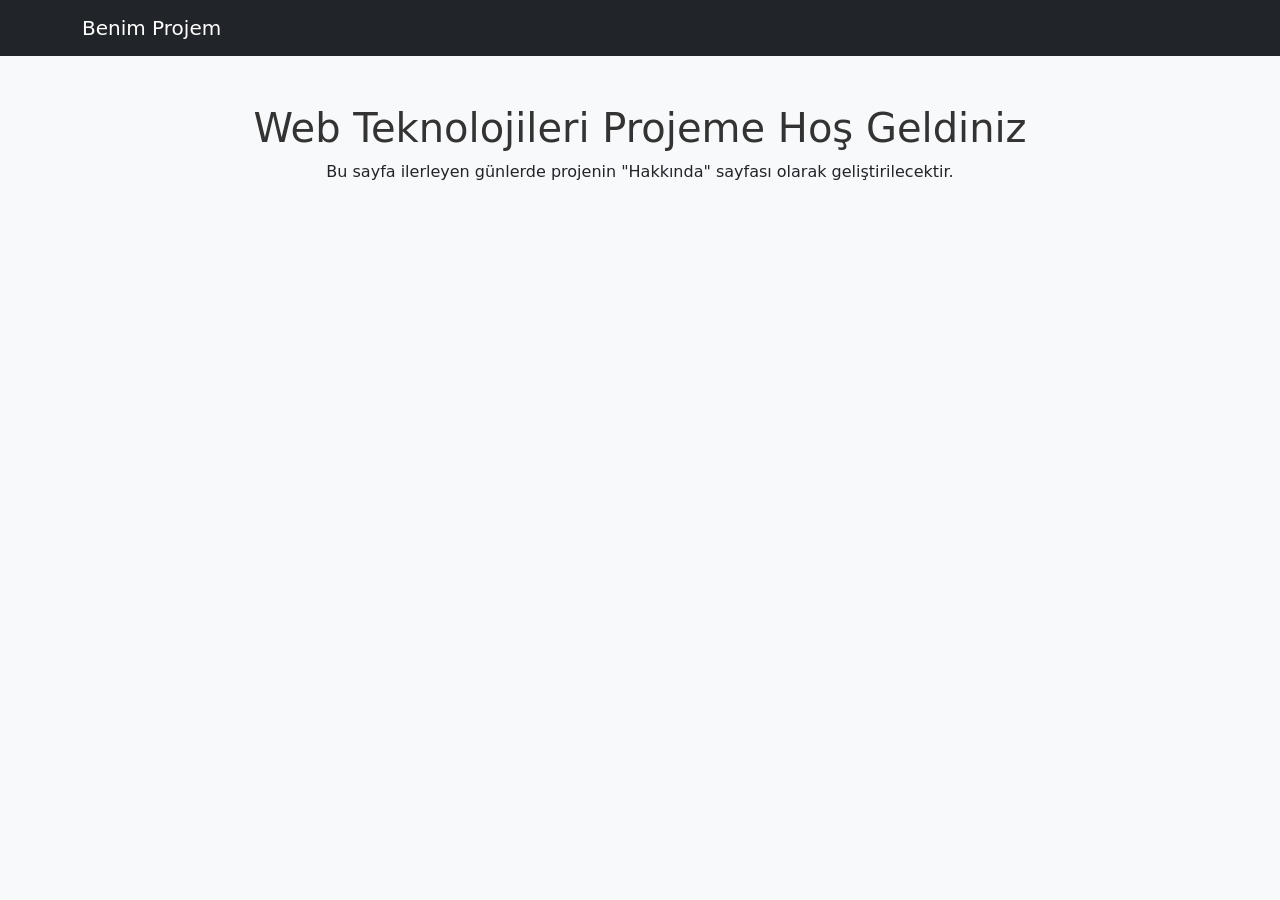
==== index.html @ 90352040 "Proje iskeleti, index.html ve style.css olusturuldu" ====
<!DOCTYPE html>
<html lang="tr">
<head>
    <meta charset="UTF-8">
    <meta name="viewport" content="width=device-width, initial-scale=1.0">
    <title>Web Teknolojileri Projesi</title>
    <link href="https://cdn.jsdelivr.net/npm/bootstrap@5.3.0/dist/css/bootstrap.min.css" rel="stylesheet">
    <link rel="stylesheet" href="style.css">
</head>
<body>
    <nav class="navbar navbar-expand-lg navbar-dark bg-dark">
        <div class="container">
            <a class="navbar-brand" href="index.html">Benim Projem</a>
        </div>
    </nav>

    <div class="container mt-5 text-center">
        <h1>Web Teknolojileri Projeme Hoş Geldiniz</h1>
        <p>Bu sayfa ilerleyen günlerde projenin "Hakkında" sayfası olarak geliştirilecektir.</p>
    </div>
</body>
</html>
---- style.css ----
/* Tüm stiller bu harici dosyada toplanacak */
body {
    background-color: #f8f9fa;
}

h1 {
    color: #333;
}
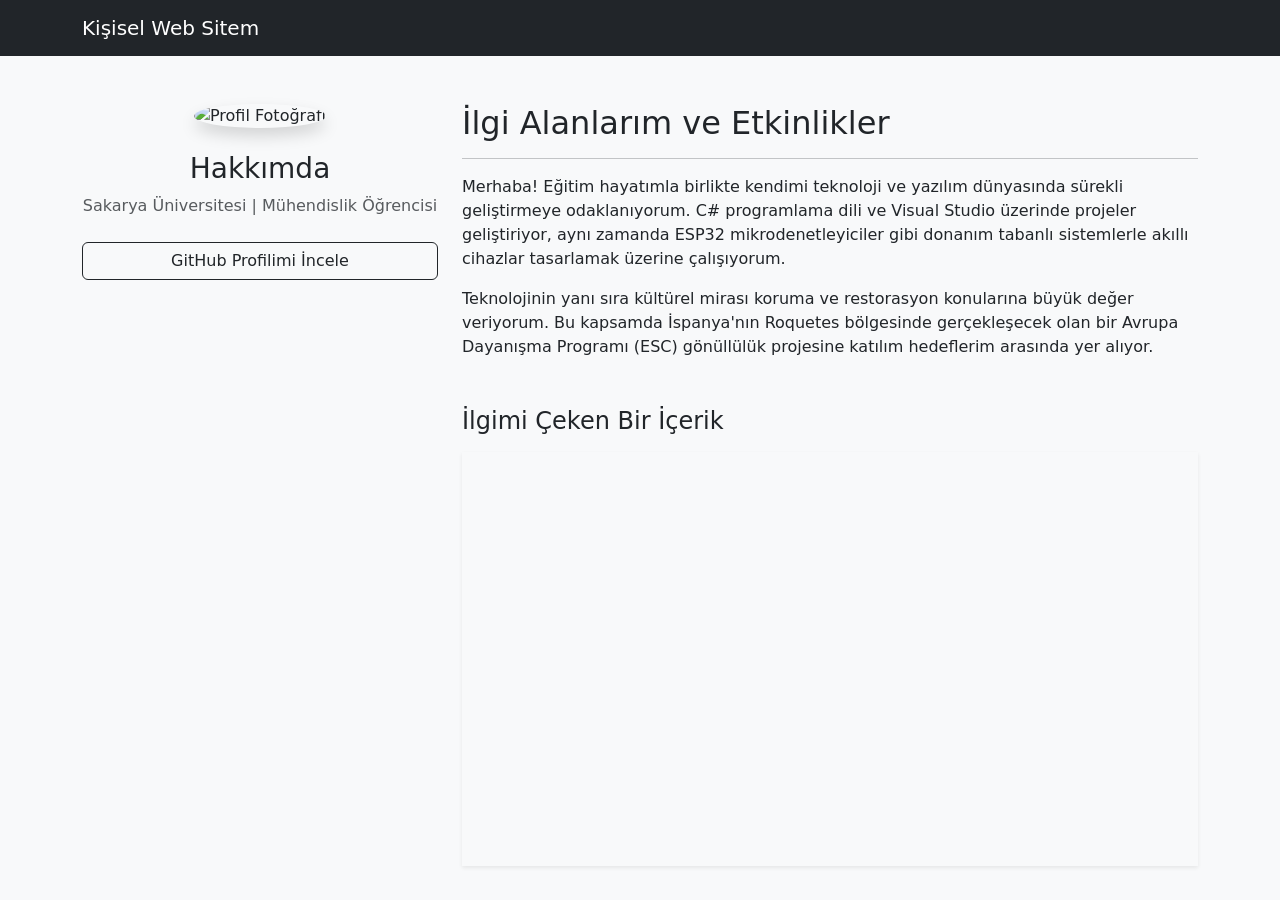
==== commit 7c659561: "Hakkinda (Giris) sayfasi eklendi" ====
--- a/index.html
+++ b/index.html
@@ -3,20 +3,38 @@
 <head>
     <meta charset="UTF-8">
     <meta name="viewport" content="width=device-width, initial-scale=1.0">
-    <title>Web Teknolojileri Projesi</title>
+    <title>Web Teknolojileri Projesi | Hakkımda</title>
     <link href="https://cdn.jsdelivr.net/npm/bootstrap@5.3.0/dist/css/bootstrap.min.css" rel="stylesheet">
     <link rel="stylesheet" href="style.css">
 </head>
 <body>
     <nav class="navbar navbar-expand-lg navbar-dark bg-dark">
         <div class="container">
-            <a class="navbar-brand" href="index.html">Benim Projem</a>
+            <a class="navbar-brand" href="index.html">Kişisel Web Sitem</a>
         </div>
     </nav>
 
-    <div class="container mt-5 text-center">
-        <h1>Web Teknolojileri Projeme Hoş Geldiniz</h1>
-        <p>Bu sayfa ilerleyen günlerde projenin "Hakkında" sayfası olarak geliştirilecektir.</p>
+    <div class="container mt-5">
+        <div class="row">
+            <div class="col-md-4 text-center">
+                <img src="https://via.placeholder.com/250" class="img-fluid rounded-circle mb-3 shadow" alt="Profil Fotoğrafı">
+                <h3 class="mt-2">Hakkımda</h3>
+                <p class="text-muted">Sakarya Üniversitesi | Mühendislik Öğrencisi</p>
+                <a href="https://github.com/mcf000" target="_blank" class="btn btn-outline-dark w-100 mt-2">GitHub Profilimi İncele</a>
+            </div>
+
+            <div class="col-md-8">
+                <h2>İlgi Alanlarım ve Etkinlikler</h2>
+                <hr>
+                <p>Merhaba! Eğitim hayatımla birlikte kendimi teknoloji ve yazılım dünyasında sürekli geliştirmeye odaklanıyorum. C# programlama dili ve Visual Studio üzerinde projeler geliştiriyor, aynı zamanda ESP32 mikrodenetleyiciler gibi donanım tabanlı sistemlerle akıllı cihazlar tasarlamak üzerine çalışıyorum.</p>
+                <p>Teknolojinin yanı sıra kültürel mirası koruma ve restorasyon konularına büyük değer veriyorum. Bu kapsamda İspanya'nın Roquetes bölgesinde gerçekleşecek olan bir Avrupa Dayanışma Programı (ESC) gönüllülük projesine katılım hedeflerim arasında yer alıyor.</p>
+
+                <h4 class="mt-5 mb-3">İlgimi Çeken Bir İçerik</h4>
+                <div class="ratio ratio-16x9 shadow-sm">
+                    <iframe src="https://www.youtube.com/embed/N1-S1-VPRD8" title="YouTube video player" allowfullscreen></iframe>
+                </div>
+            </div>
+        </div>
     </div>
 </body>
 </html>
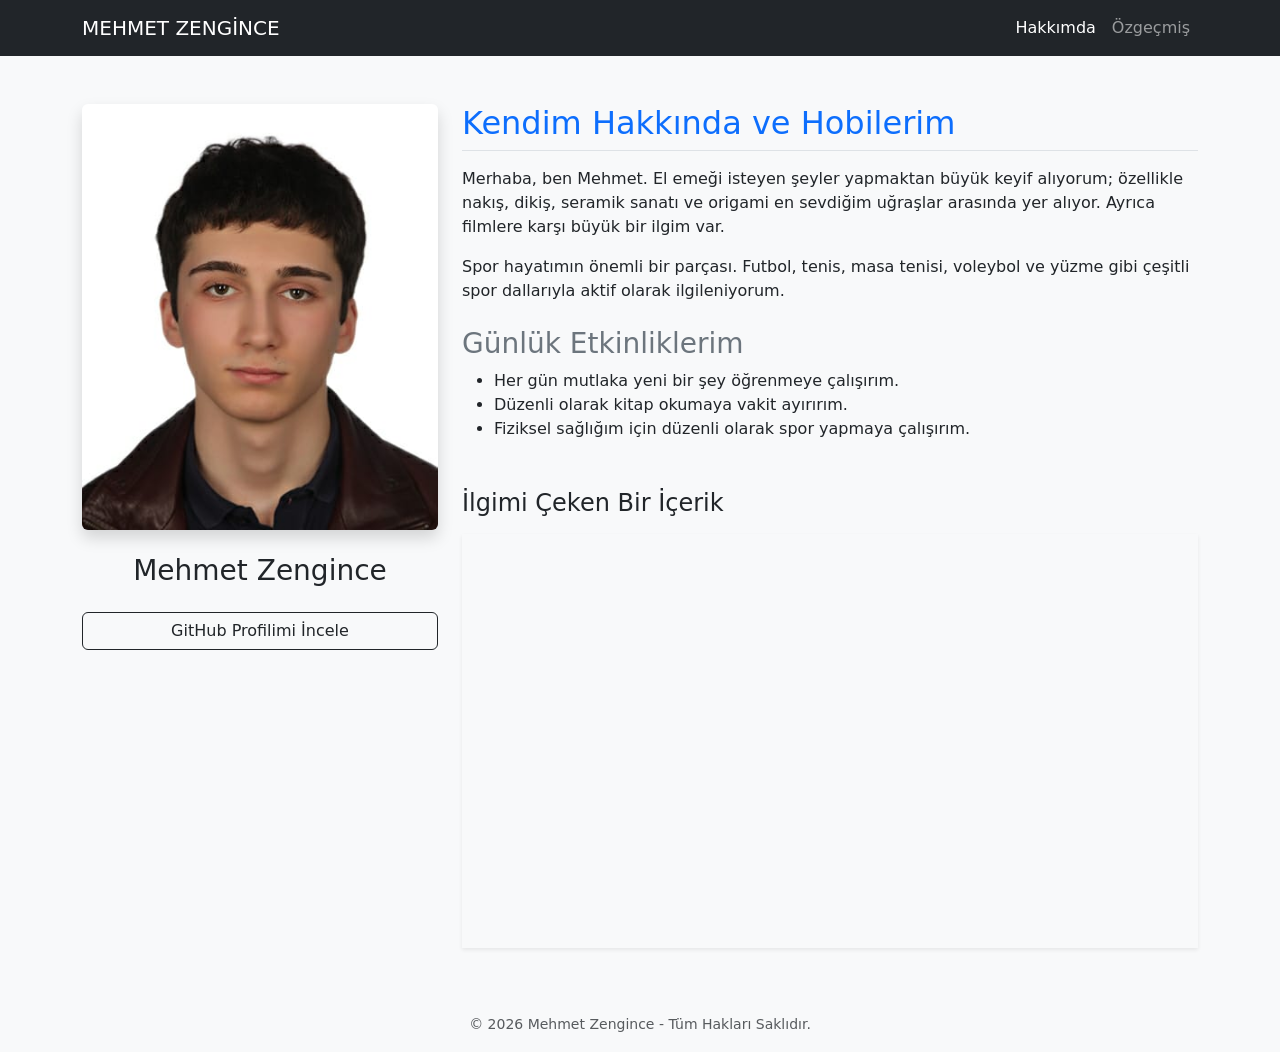
==== commit 911ff5f8: "Hakkinda sayfasi kisisel bilgiler ve fotografla guncellendi" ====
--- a/index.html
+++ b/index.html
@@ -10,31 +10,51 @@
 <body>
     <nav class="navbar navbar-expand-lg navbar-dark bg-dark">
         <div class="container">
-            <a class="navbar-brand" href="index.html">Kişisel Web Sitem</a>
+            <a class="navbar-brand" href="index.html">MEHMET ZENGİNCE</a>
+            <div class="collapse navbar-collapse d-flex justify-content-end">
+                <ul class="navbar-nav">
+                    <li class="nav-item"><a class="nav-link active" href="index.html">Hakkımda</a></li>
+                    <li class="nav-item"><a class="nav-link" href="cv.html">Özgeçmiş</a></li>
+                </ul>
+            </div>
         </div>
     </nav>
 
     <div class="container mt-5">
         <div class="row">
             <div class="col-md-4 text-center">
-                <img src="https://via.placeholder.com/250" class="img-fluid rounded-circle mb-3 shadow" alt="Profil Fotoğrafı">
-                <h3 class="mt-2">Hakkımda</h3>
-                <p class="text-muted">Sakarya Üniversitesi | Mühendislik Öğrencisi</p>
-                <a href="https://github.com/mcf000" target="_blank" class="btn btn-outline-dark w-100 mt-2">GitHub Profilimi İncele</a>
+                <img src="BİOMETRİK FOTOĞRAF.jpg" class="img-fluid rounded mb-3 shadow" alt="Mehmet Zengince Profil Fotoğrafı">
+                <h3 class="mt-2">Mehmet Zengince</h3>
+                
+                <a href="https://github.com/mcf000" target="_blank" class="btn btn-outline-dark w-100 mt-3">GitHub Profilimi İncele</a>
             </div>
 
             <div class="col-md-8">
-                <h2>İlgi Alanlarım ve Etkinlikler</h2>
-                <hr>
-                <p>Merhaba! Eğitim hayatımla birlikte kendimi teknoloji ve yazılım dünyasında sürekli geliştirmeye odaklanıyorum. C# programlama dili ve Visual Studio üzerinde projeler geliştiriyor, aynı zamanda ESP32 mikrodenetleyiciler gibi donanım tabanlı sistemlerle akıllı cihazlar tasarlamak üzerine çalışıyorum.</p>
-                <p>Teknolojinin yanı sıra kültürel mirası koruma ve restorasyon konularına büyük değer veriyorum. Bu kapsamda İspanya'nın Roquetes bölgesinde gerçekleşecek olan bir Avrupa Dayanışma Programı (ESC) gönüllülük projesine katılım hedeflerim arasında yer alıyor.</p>
+                <h2 class="text-primary border-bottom pb-2">Kendim Hakkında ve Hobilerim</h2>
+                <p class="mt-3">
+                    Merhaba, ben Mehmet. El emeği isteyen şeyler yapmaktan büyük keyif alıyorum; özellikle nakış, dikiş, seramik sanatı ve origami en sevdiğim uğraşlar arasında yer alıyor. Ayrıca filmlere karşı büyük bir ilgim var.
+                </p>
+                <p>
+                    Spor hayatımın önemli bir parçası. Futbol, tenis, masa tenisi, voleybol ve yüzme gibi çeşitli spor dallarıyla aktif olarak ilgileniyorum.
+                </p>
+
+                <h3 class="text-secondary mt-4">Günlük Etkinliklerim</h3>
+                <ul>
+                    <li>Her gün mutlaka yeni bir şey öğrenmeye çalışırım.</li>
+                    <li>Düzenli olarak kitap okumaya vakit ayırırım.</li>
+                    <li>Fiziksel sağlığım için düzenli olarak spor yapmaya çalışırım.</li>
+                </ul>
 
                 <h4 class="mt-5 mb-3">İlgimi Çeken Bir İçerik</h4>
                 <div class="ratio ratio-16x9 shadow-sm">
-                    <iframe src="https://www.youtube.com/embed/N1-S1-VPRD8" title="YouTube video player" allowfullscreen></iframe>
+                    <iframe src="https://www.youtube.com/embed/3b5zMy-kFIs" title="2026’da Dünyayı Değiştirecek 5 BÜYÜK TREND" allowfullscreen></iframe>
                 </div>
             </div>
         </div>
     </div>
+
+    <footer class="text-center mt-5 p-3 text-muted">
+        <small>&copy; 2026 Mehmet Zengince - Tüm Hakları Saklıdır.</small>
+    </footer>
 </body>
 </html>
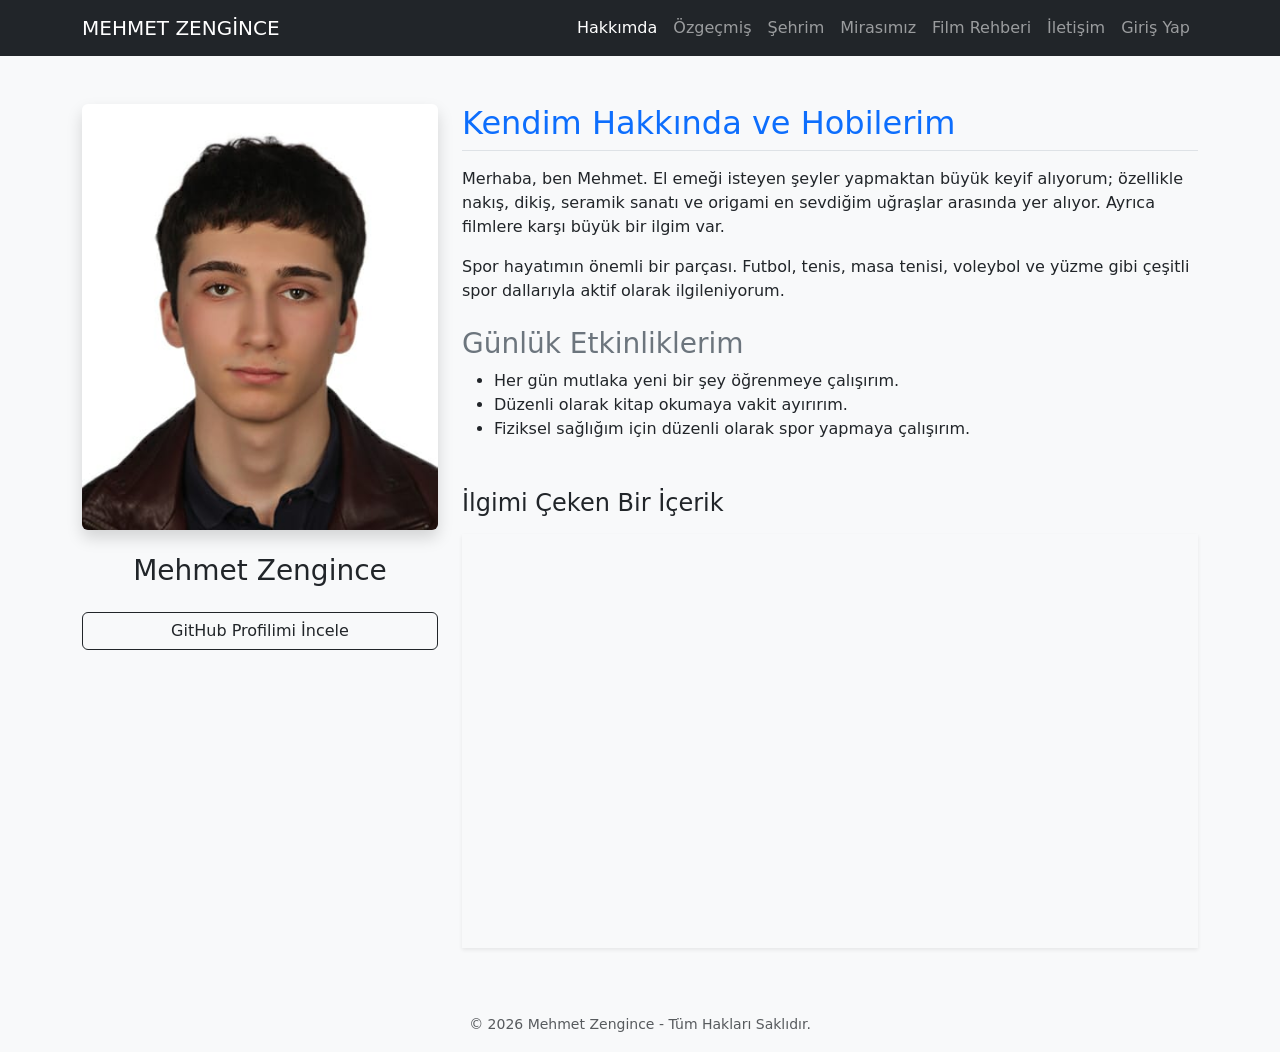
==== commit dd468029: "Menuler guncellendi ve giris sayfalari eklendi" ====
--- a/index.html
+++ b/index.html
@@ -12,11 +12,15 @@
         <div class="container">
             <a class="navbar-brand" href="index.html">MEHMET ZENGİNCE</a>
             <div class="collapse navbar-collapse d-flex justify-content-end">
-                <ul class="navbar-nav">
-                    <li class="nav-item"><a class="nav-link active" href="index.html">Hakkımda</a></li>
-                    <li class="nav-item"><a class="nav-link" href="cv.html">Özgeçmiş</a></li>
-                </ul>
-            </div>
+<ul class="navbar-nav">
+                        <li class="nav-item"><a class="nav-link active" href="index.html">Hakkımda</a></li>
+                        <li class="nav-item"><a class="nav-link" href="cv.html">Özgeçmiş</a></li>
+                        <li class="nav-item"><a class="nav-link" href="sehir.html">Şehrim</a></li>
+                        <li class="nav-item"><a class="nav-link" href="miras.html">Mirasımız</a></li>
+                        <li class="nav-item"><a class="nav-link" href="film.html">Film Rehberi</a></li>
+                        <li class="nav-item"><a class="nav-link" href="iletisim.html">İletişim</a></li>
+                        <li class="nav-item"><a class="nav-link" href="login.html">Giriş Yap</a></li>
+                    </ul>
         </div>
     </nav>
 
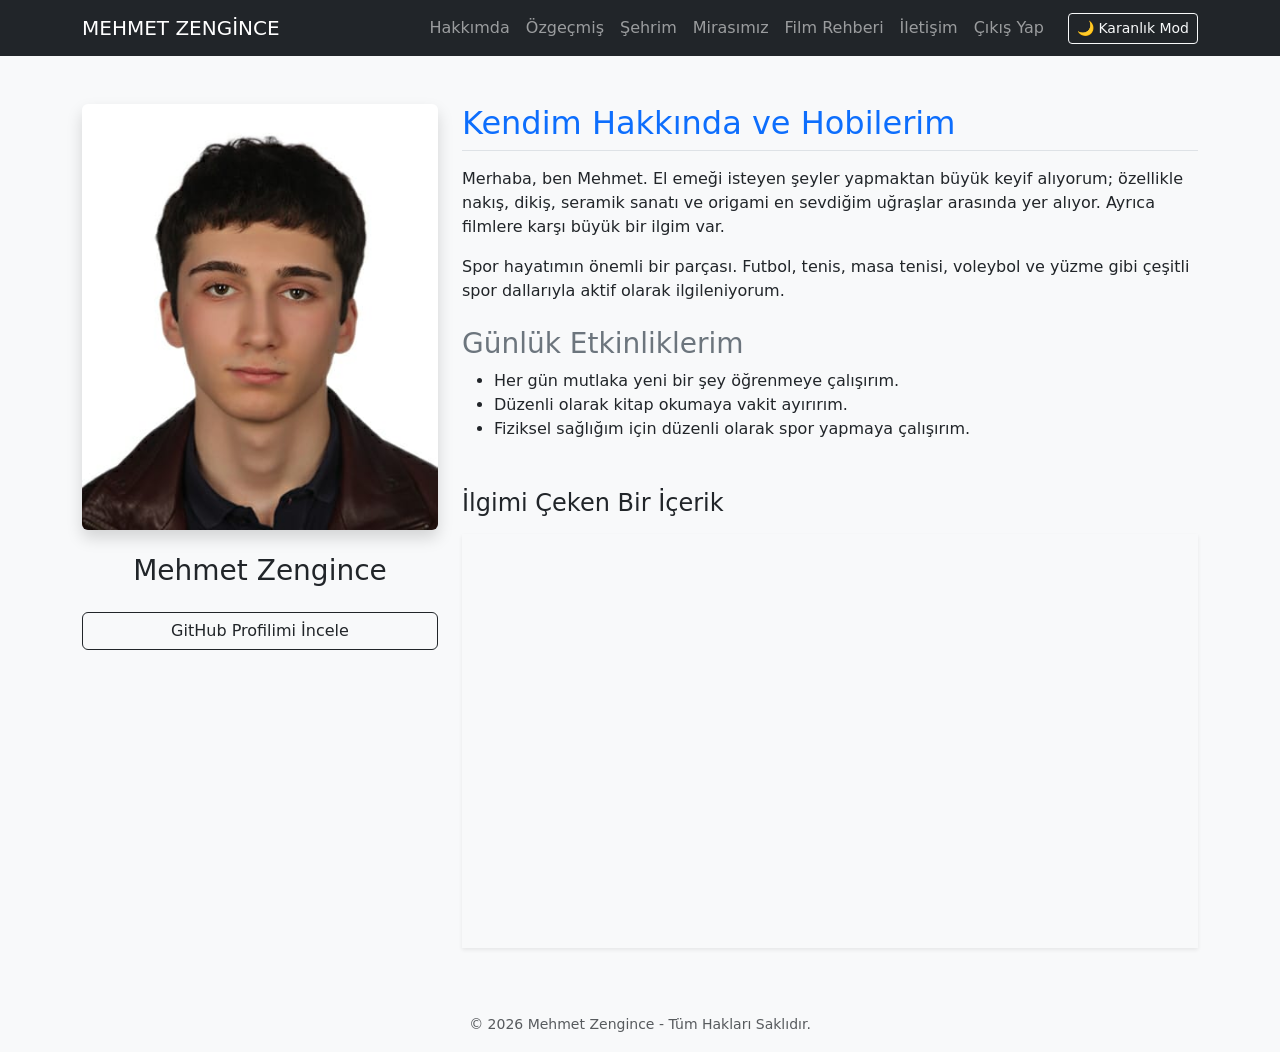
==== commit 70089f58: "9. Gun tamamlandi: Menuler esitlendi, Karanlik Mod ve Cikis Yap butonlari eklendi" ====
--- a/index.html
+++ b/index.html
@@ -8,19 +8,23 @@
     <link rel="stylesheet" href="style.css">
 </head>
 <body>
-    <nav class="navbar navbar-expand-lg navbar-dark bg-dark">
+<nav class="navbar navbar-expand-lg navbar-dark bg-dark">
         <div class="container">
             <a class="navbar-brand" href="index.html">MEHMET ZENGİNCE</a>
             <div class="collapse navbar-collapse d-flex justify-content-end">
-<ul class="navbar-nav">
-                        <li class="nav-item"><a class="nav-link active" href="index.html">Hakkımda</a></li>
-                        <li class="nav-item"><a class="nav-link" href="cv.html">Özgeçmiş</a></li>
-                        <li class="nav-item"><a class="nav-link" href="sehir.html">Şehrim</a></li>
-                        <li class="nav-item"><a class="nav-link" href="miras.html">Mirasımız</a></li>
-                        <li class="nav-item"><a class="nav-link" href="film.html">Film Rehberi</a></li>
-                        <li class="nav-item"><a class="nav-link" href="iletisim.html">İletişim</a></li>
-                        <li class="nav-item"><a class="nav-link" href="login.html">Giriş Yap</a></li>
-                    </ul>
+                <ul class="navbar-nav align-items-center">
+                    <li class="nav-item"><a class="nav-link" href="index.html">Hakkımda</a></li>
+                    <li class="nav-item"><a class="nav-link" href="cv.html">Özgeçmiş</a></li>
+                    <li class="nav-item"><a class="nav-link" href="sehir.html">Şehrim</a></li>
+                    <li class="nav-item"><a class="nav-link" href="miras.html">Mirasımız</a></li>
+                    <li class="nav-item"><a class="nav-link" href="film.html">Film Rehberi</a></li>
+                    <li class="nav-item"><a class="nav-link" href="iletisim.html">İletişim</a></li>
+                    <li class="nav-item"><a class="nav-link" href="login.html">Çıkış Yap</a></li>
+                    <li class="nav-item ms-3">
+                        <button id="darkModeBtn" class="btn btn-outline-light btn-sm">🌙 Karanlık Mod</button>
+                    </li>
+                </ul>
+            </div>
         </div>
     </nav>
 
@@ -60,5 +64,6 @@
     <footer class="text-center mt-5 p-3 text-muted">
         <small>&copy; 2026 Mehmet Zengince - Tüm Hakları Saklıdır.</small>
     </footer>
+    <script src="main.js"></script>
 </body>
 </html>
--- a/style.css
+++ b/style.css
@@ -5,4 +5,21 @@
 
 h1 {
     color: #333;
+}
+/* Dark Mode Tasarımı */
+body.dark-mode {
+    background-color: #121212 !important;
+    color: #f1f1f1 !important;
+}
+body.dark-mode .bg-light, body.dark-mode .bg-white, body.dark-mode .card, body.dark-mode .list-group-item {
+    background-color: #1e1e1e !important;
+    color: #f1f1f1 !important;
+    border-color: #333 !important;
+}
+body.dark-mode .text-dark, body.dark-mode .text-primary, body.dark-mode .text-secondary {
+    color: #ffffff !important;
+}
+body.dark-mode .navbar {
+    background-color: #000000 !important;
+    border-bottom: 1px solid #333;
 }
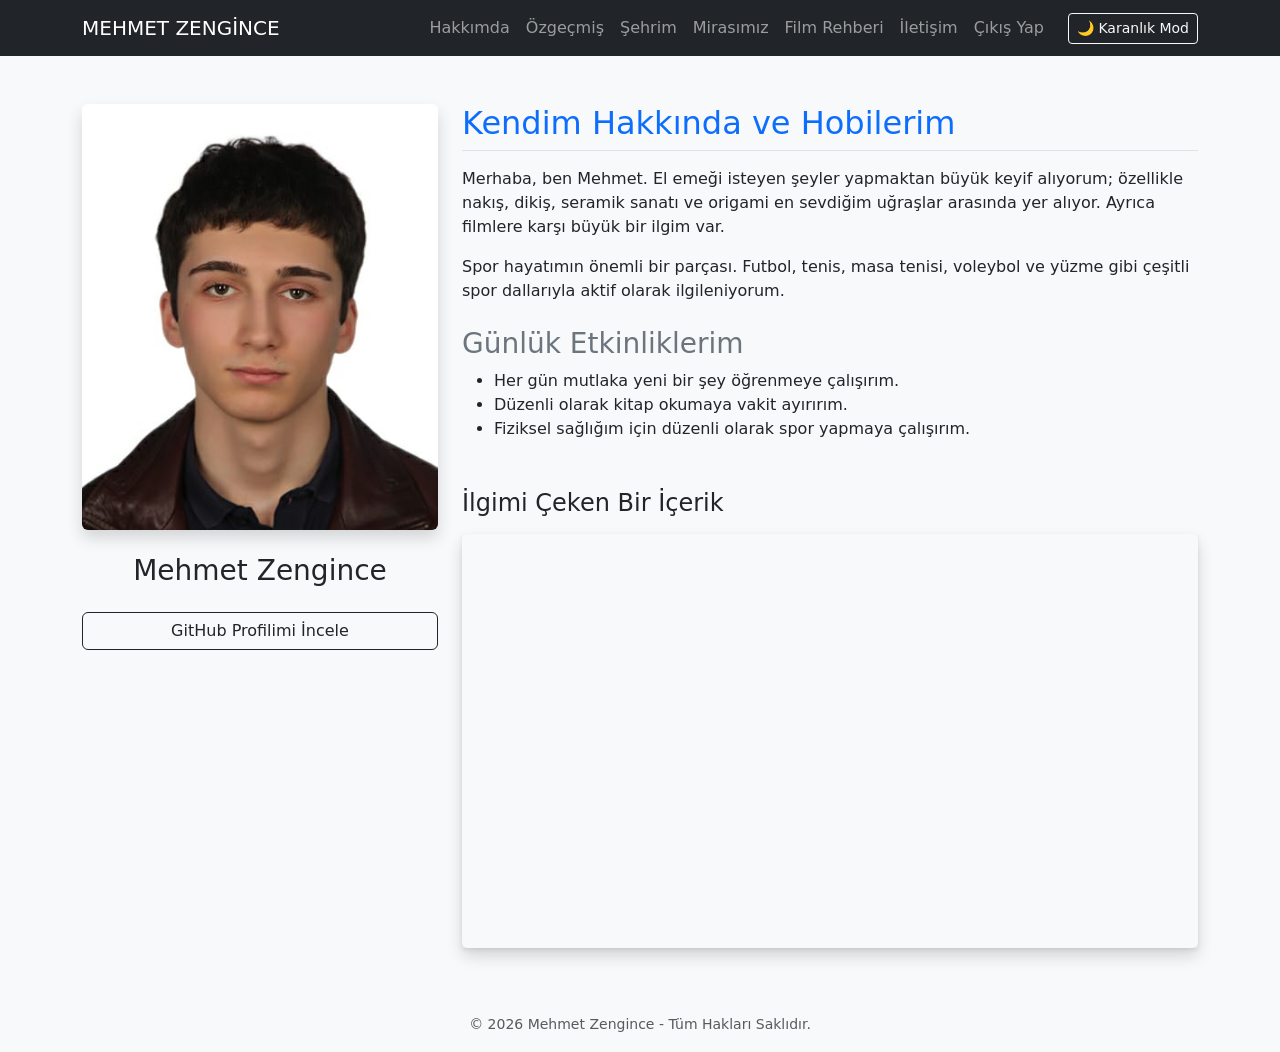
==== commit aab9da37: "10. Gun: Proje tamamlandi, README dosyasi hazirlandi ve yerel video eklendi" ====
--- a/index.html
+++ b/index.html
@@ -55,8 +55,10 @@
 
                 <h4 class="mt-5 mb-3">İlgimi Çeken Bir İçerik</h4>
                 <div class="ratio ratio-16x9 shadow-sm">
-                    <iframe src="https://www.youtube.com/embed/3b5zMy-kFIs" title="2026’da Dünyayı Değiştirecek 5 BÜYÜK TREND" allowfullscreen></iframe>
-                </div>
+<video class="w-100 rounded shadow" autoplay loop muted playsinline>
+    <source src="doga.mp4" type="video/mp4">
+    Tarayıcınız video etiketini desteklemiyor.
+</video>
             </div>
         </div>
     </div>
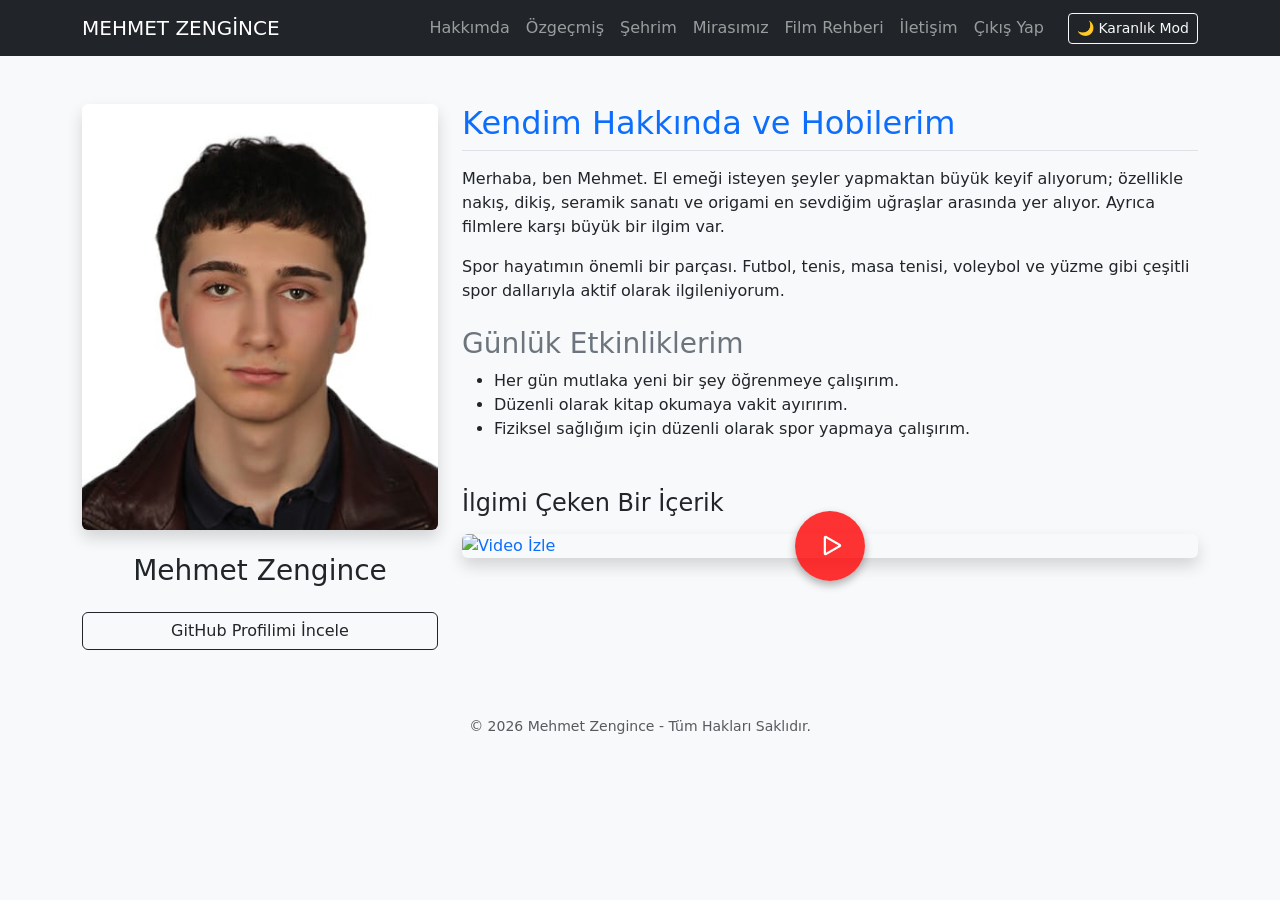
==== commit f09c25cf: "PHP sayfalari eklendi ve video tasarimi guncellendi" ====
--- a/index.html
+++ b/index.html
@@ -54,13 +54,15 @@
                 </ul>
 
                 <h4 class="mt-5 mb-3">İlgimi Çeken Bir İçerik</h4>
-                <div class="ratio ratio-16x9 shadow-sm">
-<video class="w-100 rounded shadow" autoplay loop muted playsinline>
-    <source src="doga.mp4" type="video/mp4">
-    Tarayıcınız video etiketini desteklemiyor.
-</video>
-            </div>
-        </div>
+<a href="https://www.youtube.com/watch?v=OkNo_N85em0" target="_blank" style="position: relative; display: block; text-decoration: none;">
+    <img src="https://img.youtube.com/vi/OkNo_N85em0/maxresdefault.jpg" class="w-100 rounded shadow" alt="Video İzle" style="display: block;">
+    
+    <div style="position: absolute; top: 50%; left: 50%; transform: translate(-50%, -50%); background-color: rgba(255, 0, 0, 0.8); color: white; width: 70px; height: 70px; border-radius: 50%; display: flex; align-items: center; justify-content: center; box-shadow: 0 4px 8px rgba(0,0,0,0.3);">
+        <svg xmlns="http://www.w3.org/2000/svg" width="35" height="35" fill="currentColor" viewBox="0 0 16 16" style="margin-left: 5px;">
+            <path d="M10.804 8 5 4.633v6.734L10.804 8zm.792-.696a.802.802 0 0 1 0 1.392l-6.363 3.692C4.713 12.69 4 12.345 4 11.692V4.308c0-.653.713-.998 1.233-.696l6.363 3.692z"/>
+        </svg>
+    </div>
+</a>
     </div>
 
     <footer class="text-center mt-5 p-3 text-muted">
